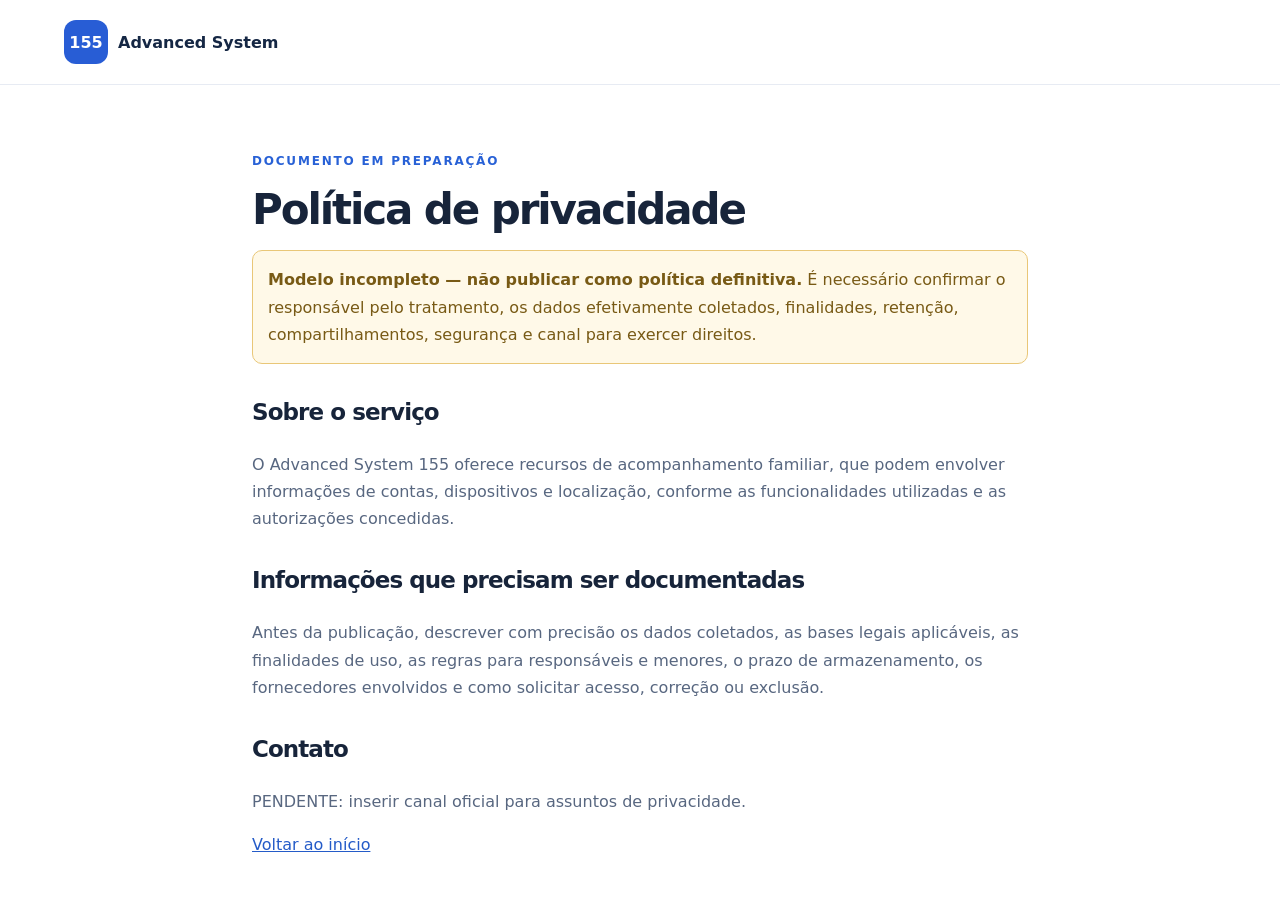
==== privacidade.html @ 00726755 "Add files via upload" ====
<!doctype html><html lang="pt-BR"><head><meta charset="utf-8"><meta name="viewport" content="width=device-width,initial-scale=1"><title>Privacidade | Advanced System 155</title><link rel="stylesheet" href="style.css"></head><body><header class="nav"><a class="brand" href="index.html"><span class="mark">155</span> Advanced System</a></header><main class="legal"><span class="eyebrow">DOCUMENTO EM PREPARAÇÃO</span><h1>Política de privacidade</h1><p class="warning"><strong>Modelo incompleto — não publicar como política definitiva.</strong> É necessário confirmar o responsável pelo tratamento, os dados efetivamente coletados, finalidades, retenção, compartilhamentos, segurança e canal para exercer direitos.</p><h2>Sobre o serviço</h2><p>O Advanced System 155 oferece recursos de acompanhamento familiar, que podem envolver informações de contas, dispositivos e localização, conforme as funcionalidades utilizadas e as autorizações concedidas.</p><h2>Informações que precisam ser documentadas</h2><p>Antes da publicação, descrever com precisão os dados coletados, as bases legais aplicáveis, as finalidades de uso, as regras para responsáveis e menores, o prazo de armazenamento, os fornecedores envolvidos e como solicitar acesso, correção ou exclusão.</p><h2>Contato</h2><p>PENDENTE: inserir canal oficial para assuntos de privacidade.</p><p><a href="index.html">Voltar ao início</a></p></main></body></html>
---- style.css ----
:root{font-family:Inter,system-ui,-apple-system,Segoe UI,sans-serif;color:#17243a;background:#fff;font-synthesis:none}*{box-sizing:border-box}html{scroll-behavior:smooth}body{margin:0}a{color:#245bc8}header.nav{display:flex;align-items:center;justify-content:space-between;gap:20px;padding:20px max(5vw,20px);border-bottom:1px solid #e7ebf3;background:#fff}.brand{display:flex;align-items:center;gap:10px;text-decoration:none;font-weight:800;color:#152744}.mark{display:inline-grid;place-items:center;background:#285dd5;color:white;border-radius:12px;width:44px;height:44px}nav{display:flex;gap:24px}nav a{text-decoration:none;color:#536179;font-size:14px}.hero{display:grid;grid-template-columns:1.2fr .8fr;align-items:center;gap:40px;padding:95px max(6vw,24px);background:linear-gradient(130deg,#f8fbff,#eaf1ff)}.wrap{max-width:670px}.eyebrow{font-size:12px;letter-spacing:.15em;font-weight:800;color:#2861d6}h1{font-size:clamp(36px,4.8vw,65px);letter-spacing:-.05em;line-height:1.08;margin:18px 0}h2{font-size:clamp(29px,3.4vw,43px);letter-spacing:-.04em;margin:12px 0 26px}h3{font-size:19px}p{line-height:1.7;color:#586780}.hero p{font-size:18px;max-width:600px}.btn{display:inline-block;background:#285dd5;color:white;text-decoration:none;border-radius:12px;padding:15px 24px;font-weight:700;margin-top:12px}.micro{font-size:13px!important}.visual{display:flex;justify-content:center}.phone{width:280px;background:white;border:9px solid #233a62;border-radius:36px;box-shadow:0 28px 60px #193d7d30;padding:30px 19px 22px}.topline{height:6px;width:55px;background:#d7e0f0;border-radius:5px;margin:0 auto 24px}.small{font-size:13px;color:#64758f}.tile{padding:17px;background:#f3f6fc;border-radius:12px;margin:10px 0;font-weight:650}.status{padding:13px;border-radius:10px;background:#eaf6f0;color:#26704d;font-size:12px;margin-top:18px}.section{padding:85px 24px}.container{max-width:1100px;margin:auto}.narrow{max-width:760px}.cards{display:grid;grid-template-columns:repeat(3,1fr);gap:18px}.cards article{border:1px solid #e6ebf4;border-radius:18px;padding:26px;background:white}.symbol{font-size:30px;color:#285dd5}.note{font-size:13px;margin-top:25px}.tinted{background:#f6f9ff}.pricing{background:white;border:1px solid #dfe8fa;border-radius:22px;padding:38px;box-shadow:0 16px 40px #153d8010}.price{font-size:52px;font-weight:800;letter-spacing:-.04em}.price span{font-size:18px;color:#718097;font-weight:500;letter-spacing:0}.pill{display:inline-block;padding:10px 14px;background:#edf4ff;color:#245bc8;border-radius:100px;font-size:13px;font-weight:650}.smallprint{font-size:13px}.warning{padding:15px;border:1px solid #e9c778;border-radius:10px;background:#fff9e8;color:#785a15}footer{display:flex;justify-content:space-between;gap:20px;padding:28px max(5vw,20px);border-top:1px solid #e7ebf3;color:#6c7a91;font-size:13px}.legal{max-width:820px;margin:65px auto;padding:0 22px}.legal h1{font-size:42px}.legal h2{font-size:23px;margin-top:35px}@media(max-width:780px){nav{gap:12px}nav a{font-size:12px}.hero{grid-template-columns:1fr;padding-top:60px}.cards{grid-template-columns:1fr}.visual{display:none}.section{padding:60px 20px}.price{font-size:40px}footer{flex-direction:column}}
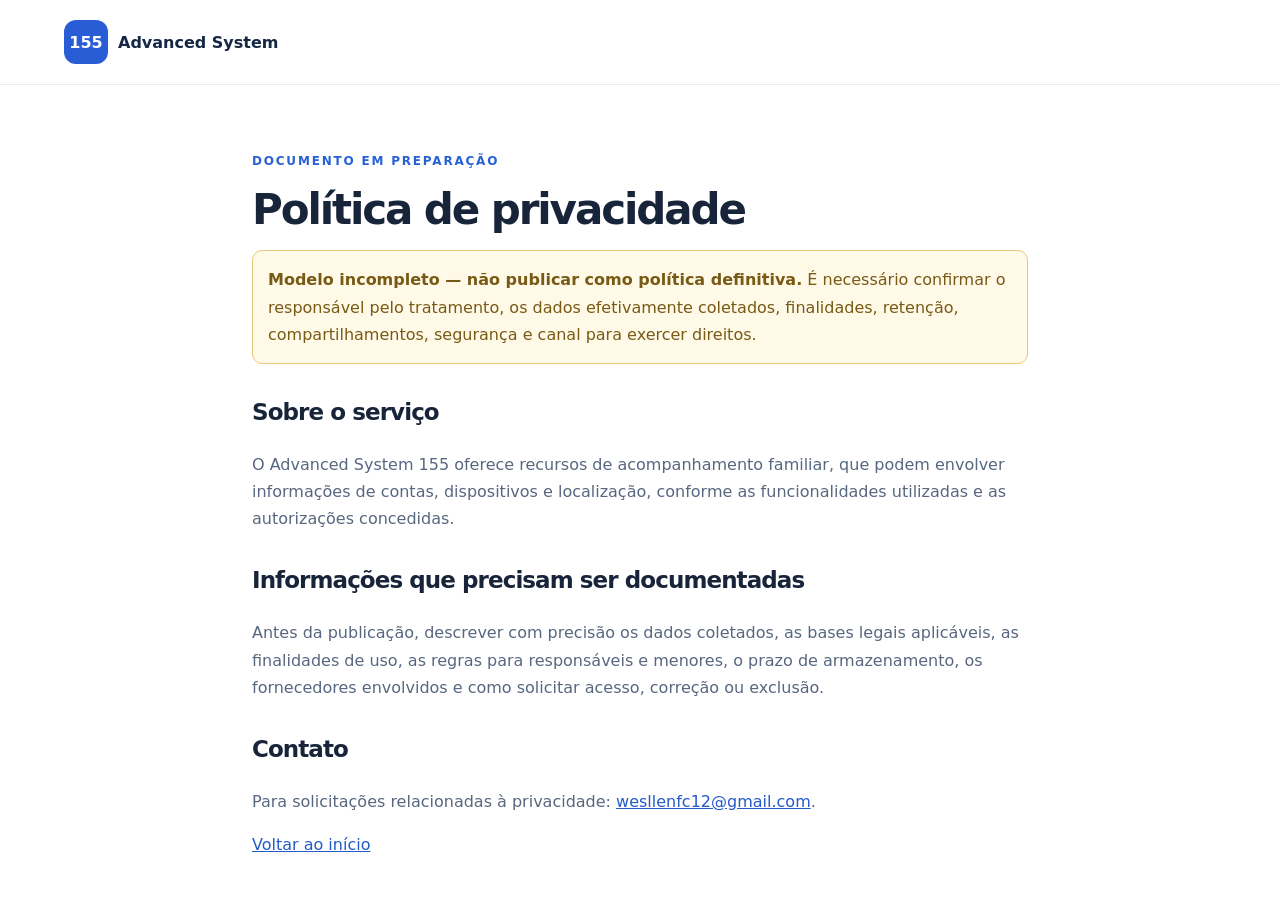
==== commit 5b648cd3: "Add files via upload" ====
--- a/privacidade.html
+++ b/privacidade.html
@@ -1 +1 @@
-<!doctype html><html lang="pt-BR"><head><meta charset="utf-8"><meta name="viewport" content="width=device-width,initial-scale=1"><title>Privacidade | Advanced System 155</title><link rel="stylesheet" href="style.css"></head><body><header class="nav"><a class="brand" href="index.html"><span class="mark">155</span> Advanced System</a></header><main class="legal"><span class="eyebrow">DOCUMENTO EM PREPARAÇÃO</span><h1>Política de privacidade</h1><p class="warning"><strong>Modelo incompleto — não publicar como política definitiva.</strong> É necessário confirmar o responsável pelo tratamento, os dados efetivamente coletados, finalidades, retenção, compartilhamentos, segurança e canal para exercer direitos.</p><h2>Sobre o serviço</h2><p>O Advanced System 155 oferece recursos de acompanhamento familiar, que podem envolver informações de contas, dispositivos e localização, conforme as funcionalidades utilizadas e as autorizações concedidas.</p><h2>Informações que precisam ser documentadas</h2><p>Antes da publicação, descrever com precisão os dados coletados, as bases legais aplicáveis, as finalidades de uso, as regras para responsáveis e menores, o prazo de armazenamento, os fornecedores envolvidos e como solicitar acesso, correção ou exclusão.</p><h2>Contato</h2><p>PENDENTE: inserir canal oficial para assuntos de privacidade.</p><p><a href="index.html">Voltar ao início</a></p></main></body></html>
+<!doctype html><html lang="pt-BR"><head><meta charset="utf-8"><meta name="viewport" content="width=device-width,initial-scale=1"><title>Privacidade | Advanced System 155</title><link rel="stylesheet" href="style.css"></head><body><header class="nav"><a class="brand" href="index.html"><span class="mark">155</span> Advanced System</a></header><main class="legal"><span class="eyebrow">DOCUMENTO EM PREPARAÇÃO</span><h1>Política de privacidade</h1><p class="warning"><strong>Modelo incompleto — não publicar como política definitiva.</strong> É necessário confirmar o responsável pelo tratamento, os dados efetivamente coletados, finalidades, retenção, compartilhamentos, segurança e canal para exercer direitos.</p><h2>Sobre o serviço</h2><p>O Advanced System 155 oferece recursos de acompanhamento familiar, que podem envolver informações de contas, dispositivos e localização, conforme as funcionalidades utilizadas e as autorizações concedidas.</p><h2>Informações que precisam ser documentadas</h2><p>Antes da publicação, descrever com precisão os dados coletados, as bases legais aplicáveis, as finalidades de uso, as regras para responsáveis e menores, o prazo de armazenamento, os fornecedores envolvidos e como solicitar acesso, correção ou exclusão.</p><h2>Contato</h2><p>Para solicitações relacionadas à privacidade: <a href="mailto:wesllenfc12@gmail.com">wesllenfc12@gmail.com</a>.</p><p><a href="index.html">Voltar ao início</a></p></main></body></html>
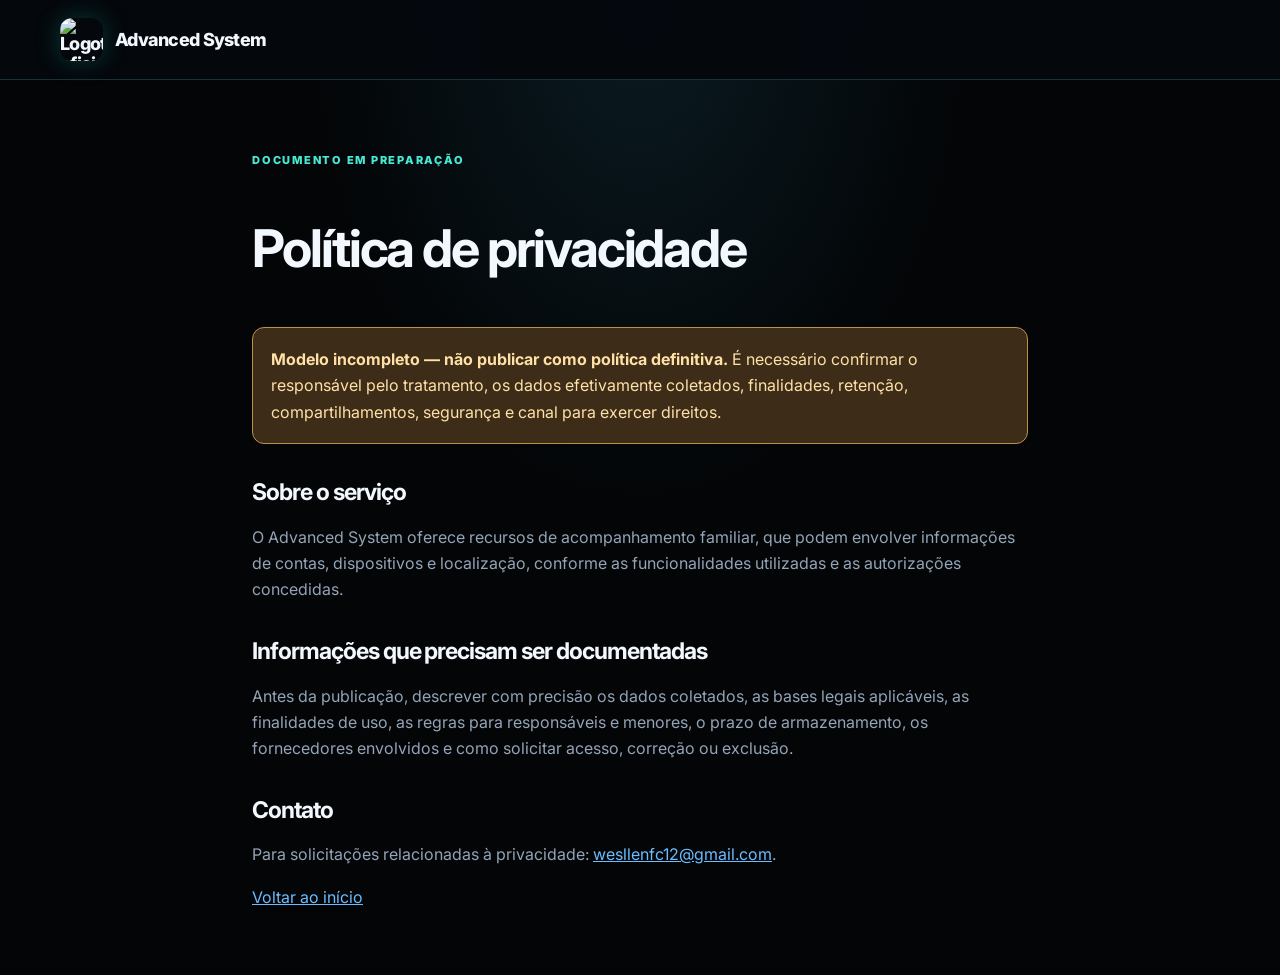
==== commit 8373ec78: "Add files via upload" ====
--- a/privacidade.html
+++ b/privacidade.html
@@ -1 +1 @@
-<!doctype html><html lang="pt-BR"><head><meta charset="utf-8"><meta name="viewport" content="width=device-width,initial-scale=1"><title>Privacidade | Advanced System 155</title><link rel="stylesheet" href="style.css"></head><body><header class="nav"><a class="brand" href="index.html"><span class="mark">155</span> Advanced System</a></header><main class="legal"><span class="eyebrow">DOCUMENTO EM PREPARAÇÃO</span><h1>Política de privacidade</h1><p class="warning"><strong>Modelo incompleto — não publicar como política definitiva.</strong> É necessário confirmar o responsável pelo tratamento, os dados efetivamente coletados, finalidades, retenção, compartilhamentos, segurança e canal para exercer direitos.</p><h2>Sobre o serviço</h2><p>O Advanced System 155 oferece recursos de acompanhamento familiar, que podem envolver informações de contas, dispositivos e localização, conforme as funcionalidades utilizadas e as autorizações concedidas.</p><h2>Informações que precisam ser documentadas</h2><p>Antes da publicação, descrever com precisão os dados coletados, as bases legais aplicáveis, as finalidades de uso, as regras para responsáveis e menores, o prazo de armazenamento, os fornecedores envolvidos e como solicitar acesso, correção ou exclusão.</p><h2>Contato</h2><p>Para solicitações relacionadas à privacidade: <a href="mailto:wesllenfc12@gmail.com">wesllenfc12@gmail.com</a>.</p><p><a href="index.html">Voltar ao início</a></p></main></body></html>
+<!doctype html><html lang="pt-BR"><head><meta charset="utf-8"><meta name="viewport" content="width=device-width,initial-scale=1"><title>Privacidade | Advanced System</title><link rel="stylesheet" href="style.css"></head><body><header class="nav"><a class="brand" href="index.html"><img class="official-logo" src="assets/logo-oficial.png" alt="Logotipo oficial do Advanced System" width="43" height="43"> Advanced System</a></header><main class="legal"><span class="eyebrow">DOCUMENTO EM PREPARAÇÃO</span><h1>Política de privacidade</h1><p class="warning"><strong>Modelo incompleto — não publicar como política definitiva.</strong> É necessário confirmar o responsável pelo tratamento, os dados efetivamente coletados, finalidades, retenção, compartilhamentos, segurança e canal para exercer direitos.</p><h2>Sobre o serviço</h2><p>O Advanced System oferece recursos de acompanhamento familiar, que podem envolver informações de contas, dispositivos e localização, conforme as funcionalidades utilizadas e as autorizações concedidas.</p><h2>Informações que precisam ser documentadas</h2><p>Antes da publicação, descrever com precisão os dados coletados, as bases legais aplicáveis, as finalidades de uso, as regras para responsáveis e menores, o prazo de armazenamento, os fornecedores envolvidos e como solicitar acesso, correção ou exclusão.</p><h2>Contato</h2><p>Para solicitações relacionadas à privacidade: <a href="mailto:wesllenfc12@gmail.com">wesllenfc12@gmail.com</a>.</p><p><a href="index.html">Voltar ao início</a></p></main></body></html>
--- a/style.css
+++ b/style.css
@@ -1 +1,25 @@
-:root{font-family:Inter,system-ui,-apple-system,Segoe UI,sans-serif;color:#17243a;background:#fff;font-synthesis:none}*{box-sizing:border-box}html{scroll-behavior:smooth}body{margin:0}a{color:#245bc8}header.nav{display:flex;align-items:center;justify-content:space-between;gap:20px;padding:20px max(5vw,20px);border-bottom:1px solid #e7ebf3;background:#fff}.brand{display:flex;align-items:center;gap:10px;text-decoration:none;font-weight:800;color:#152744}.mark{display:inline-grid;place-items:center;background:#285dd5;color:white;border-radius:12px;width:44px;height:44px}nav{display:flex;gap:24px}nav a{text-decoration:none;color:#536179;font-size:14px}.hero{display:grid;grid-template-columns:1.2fr .8fr;align-items:center;gap:40px;padding:95px max(6vw,24px);background:linear-gradient(130deg,#f8fbff,#eaf1ff)}.wrap{max-width:670px}.eyebrow{font-size:12px;letter-spacing:.15em;font-weight:800;color:#2861d6}h1{font-size:clamp(36px,4.8vw,65px);letter-spacing:-.05em;line-height:1.08;margin:18px 0}h2{font-size:clamp(29px,3.4vw,43px);letter-spacing:-.04em;margin:12px 0 26px}h3{font-size:19px}p{line-height:1.7;color:#586780}.hero p{font-size:18px;max-width:600px}.btn{display:inline-block;background:#285dd5;color:white;text-decoration:none;border-radius:12px;padding:15px 24px;font-weight:700;margin-top:12px}.micro{font-size:13px!important}.visual{display:flex;justify-content:center}.phone{width:280px;background:white;border:9px solid #233a62;border-radius:36px;box-shadow:0 28px 60px #193d7d30;padding:30px 19px 22px}.topline{height:6px;width:55px;background:#d7e0f0;border-radius:5px;margin:0 auto 24px}.small{font-size:13px;color:#64758f}.tile{padding:17px;background:#f3f6fc;border-radius:12px;margin:10px 0;font-weight:650}.status{padding:13px;border-radius:10px;background:#eaf6f0;color:#26704d;font-size:12px;margin-top:18px}.section{padding:85px 24px}.container{max-width:1100px;margin:auto}.narrow{max-width:760px}.cards{display:grid;grid-template-columns:repeat(3,1fr);gap:18px}.cards article{border:1px solid #e6ebf4;border-radius:18px;padding:26px;background:white}.symbol{font-size:30px;color:#285dd5}.note{font-size:13px;margin-top:25px}.tinted{background:#f6f9ff}.pricing{background:white;border:1px solid #dfe8fa;border-radius:22px;padding:38px;box-shadow:0 16px 40px #153d8010}.price{font-size:52px;font-weight:800;letter-spacing:-.04em}.price span{font-size:18px;color:#718097;font-weight:500;letter-spacing:0}.pill{display:inline-block;padding:10px 14px;background:#edf4ff;color:#245bc8;border-radius:100px;font-size:13px;font-weight:650}.smallprint{font-size:13px}.warning{padding:15px;border:1px solid #e9c778;border-radius:10px;background:#fff9e8;color:#785a15}footer{display:flex;justify-content:space-between;gap:20px;padding:28px max(5vw,20px);border-top:1px solid #e7ebf3;color:#6c7a91;font-size:13px}.legal{max-width:820px;margin:65px auto;padding:0 22px}.legal h1{font-size:42px}.legal h2{font-size:23px;margin-top:35px}@media(max-width:780px){nav{gap:12px}nav a{font-size:12px}.hero{grid-template-columns:1fr;padding-top:60px}.cards{grid-template-columns:1fr}.visual{display:none}.section{padding:60px 20px}.price{font-size:40px}footer{flex-direction:column}}
+@import url('https://fonts.googleapis.com/css2?family=Inter:wght@400;500;600;700;800;900&display=swap');:root{color-scheme:dark;--bg:#050c20;--panel:#0d1b39;--panel2:#102347;--line:#233556;--text:#f5f8ff;--muted:#a4b2d0;--blue:#1685ff}*{box-sizing:border-box}html{scroll-behavior:smooth;scroll-padding-top:90px}body{margin:0;background:var(--bg);color:var(--text);font-family:Inter,system-ui,-apple-system,Segoe UI,sans-serif;line-height:1.65}a{color:inherit}button{font:inherit}.container{width:min(1160px,calc(100% - 44px));margin:auto}.nav{height:80px;position:sticky;top:0;z-index:30;background:#050c20ed;backdrop-filter:blur(18px);border-bottom:1px solid #263657;display:flex;align-items:center;justify-content:space-between;padding:0 max(22px,calc((100vw - 1160px)/2));gap:24px}.brand{display:flex;align-items:center;gap:12px;text-decoration:none;font-size:18px;font-weight:800;letter-spacing:-.04em;line-height:1.1}.brand b{color:#5db4ff}.brand small{display:block;font-size:8px;letter-spacing:.15em;color:#8296ba;margin-top:6px}.mark{display:grid;place-items:center;background:linear-gradient(135deg,#126dff,#13c3ed);border-radius:13px;width:43px;height:43px;color:white;font-size:16px;letter-spacing:0;box-shadow:0 0 25px #167fff40}.nav nav{display:flex;align-items:center;gap:29px}.nav nav a{text-decoration:none;font-size:13px;font-weight:650;color:#b5c4e1}.nav nav a:hover,.textlink:hover{color:white}.nav nav .navcta{background:#147dff;padding:11px 18px;border-radius:10px;color:white}.menu{display:none;background:transparent;border:1px solid var(--line);color:white;border-radius:10px;padding:8px 12px}.hero{background:radial-gradient(ellipse at 80% 40%,#11376d 0%,transparent 45%),linear-gradient(160deg,#07142d,#050c20 75%);overflow:hidden}.hero-grid{min-height:690px;display:grid;grid-template-columns:1.08fr .92fr;align-items:center;gap:40px;padding-top:65px;padding-bottom:65px}.eyebrow{font-size:11px;letter-spacing:.16em;font-weight:850;color:#55b0ff;text-transform:uppercase}.dot{display:inline-block;width:8px;height:8px;background:#20dca5;border-radius:50%;margin-right:8px;box-shadow:0 0 12px #20dca5}.hero h1{font-size:clamp(45px,5.5vw,77px);line-height:1.08;letter-spacing:-.06em;max-width:690px;margin:22px 0}.hero h1 em{font-style:normal;background:linear-gradient(90deg,#2b8fff,#68d8ff);background-clip:text;color:transparent}.lead{font-size:17px;max-width:570px;color:#b7c5dd}.actions{display:flex;flex-wrap:wrap;gap:12px;margin:29px 0}.btn{display:inline-flex;align-items:center;justify-content:center;gap:12px;border-radius:12px;padding:15px 22px;font-weight:800;font-size:14px;text-decoration:none;border:1px solid transparent;cursor:pointer;transition:transform .2s,background .2s}.btn:not(:disabled):hover{transform:translateY(-2px)}.primary{background:linear-gradient(100deg,#0874f9,#159cfe);color:white;box-shadow:0 10px 28px #0b7aff30}.secondary{border-color:#345078;color:#e9f3ff;background:#10203c}.hero-micro{display:flex;gap:18px;flex-wrap:wrap;color:#8ca5c6;font-size:12px}.hero-art{height:570px;position:relative;display:grid;place-items:center}.orb{position:absolute;width:420px;height:420px;border-radius:50%;background:radial-gradient(circle,#176bdf50,transparent 70%);filter:blur(15px)}.hero-phone{position:relative;width:235px;height:auto;max-height:520px;object-fit:contain;border:6px solid #2c4677;border-radius:28px;box-shadow:0 35px 90px #000b,0 0 65px #1975ef45;transform:rotate(5deg)}.float-card{position:absolute;display:flex;align-items:center;gap:12px;background:#10274aeb;border:1px solid #315382;border-radius:16px;padding:14px 17px;box-shadow:0 18px 40px #0006;color:#36c8ff;font-size:24px;backdrop-filter:blur(8px)}.float-card strong{display:block;color:white;font-size:13px}.float-card small{display:block;color:#9cb7d8;font-size:10px}.float-card.one{left:0;top:25%}.float-card.two{right:-5px;bottom:19%}.truststrip{background:#0a1730;border-block:1px solid #233354}.stripgrid{display:grid;grid-template-columns:repeat(3,1fr);gap:20px;padding:26px 0}.stripgrid>span{display:flex;align-items:center;gap:12px;font-size:23px;color:#4ba6ff}.stripgrid strong{font-size:13px;color:white}.stripgrid small{font-size:11px;color:#8da1c0}.stripgrid strong,.stripgrid small{display:block}.section{padding:105px 0}.heading{max-width:720px;margin:0 auto 45px;text-align:center}.heading h2,h2{font-size:clamp(30px,3.6vw,48px);line-height:1.16;letter-spacing:-.045em;margin:14px 0 18px}p{color:var(--muted);margin:0 0 16px}.heading p{font-size:15px}.cards{display:grid;grid-template-columns:repeat(3,1fr);gap:18px}.feature{background:linear-gradient(145deg,#102244,#0b1832);border:1px solid #25385c;padding:29px;border-radius:19px;transition:transform .2s,border-color .2s}.feature:hover{transform:translateY(-4px);border-color:#2675c6}.feature-icon{width:51px;height:51px;border-radius:14px;display:grid;place-items:center;font-size:27px;margin-bottom:19px}.blue{background:#153c83;color:#60b5ff}.cyan{background:#0e4c5a;color:#5be4e8}.violet{background:#3a2676;color:#b8a0ff}.pink{background:#65224e;color:#ff8fc7}.green{background:#135846;color:#72e6ba}.amber{background:#674b1b;color:#ffd66d}.feature h3{font-size:18px;margin:0 0 8px}.feature p{font-size:13px;line-height:1.75;margin:0}.footnote{font-size:12px;margin-top:22px}.showcase{background:linear-gradient(#0b1935,#071329)}.screens{display:flex;gap:20px;overflow-x:auto;padding:8px 5px 25px;scroll-snap-type:x mandatory;scrollbar-color:#2e70bc #0a1730}.screens figure{margin:0;flex:0 0 215px;scroll-snap-align:start;text-align:center}.screens img{display:block;width:100%;height:auto;border:5px solid #263f68;border-radius:24px;box-shadow:0 15px 38px #0008}.screens figcaption{font-weight:750;margin-top:15px;color:#c6d9f7;font-size:13px}.security-grid{display:grid;grid-template-columns:1.1fr .9fr;gap:70px;align-items:center}.security-grid h2{max-width:550px}.security-list{margin:25px 0}.security-list>div{display:flex;gap:18px;margin:22px 0}.security-list span{color:#57b3ff;font-size:12px;font-weight:900;padding-top:4px}.security-list h3{margin:0 0 4px;font-size:15px}.security-list p{font-size:13px;margin:0}.textlink{color:#64b7ff;font-size:13px;font-weight:750}.security-panel{padding:48px 38px;border:1px solid #31518b;border-radius:25px;background:radial-gradient(circle at 70% 0%,#1a4a83,#102043 60%);box-shadow:0 20px 60px #0005}.shield{width:90px;height:90px;border-radius:25px;display:grid;place-items:center;background:#164b83;color:#7cdaff;font-size:62px;margin-bottom:35px}.security-panel h3{font-size:27px;line-height:1.2}.security-panel p{font-size:14px}.mini-note{padding:16px;background:#07152d;border:1px solid #2b456d;border-radius:12px;color:#9eb6d7;font-size:12px;margin-top:26px}.price-section{background:#0b1934}.pricing-layout{display:grid;grid-template-columns:1fr 1fr;gap:70px;align-items:center;max-width:1030px;margin:auto}.price-card{background:linear-gradient(150deg,#123b6e,#0b2145 55%,#0d1d3c);border:1px solid #3b72ae;border-radius:24px;padding:38px;box-shadow:0 20px 60px #0005}.plan-label{color:#9bcfff;font-size:12px;letter-spacing:.15em;font-weight:850}.price{font-size:clamp(40px,4.5vw,57px);font-weight:900;letter-spacing:-.05em;margin:13px 0}.price span{font-size:15px;font-weight:500;letter-spacing:0;color:#b2c8e7}.trial{background:#104b45;color:#83eac5;border-radius:10px;padding:13px;font-size:13px;font-weight:700}.price-card hr{border:0;border-top:1px solid #38527b;margin:26px 0}.price-card ul{padding:0;list-style:none}.price-card li{padding:10px 0;font-size:13px;color:#d2e1f5}.full{width:100%;margin:16px 0}.price-card small{display:block;text-align:center;color:#9fb2cd}.steps h3{font-size:25px}.step{display:flex;gap:18px;margin:27px 0}.step>span{flex:0 0 39px;height:39px;border-radius:50%;background:#123b6b;border:1px solid #3879b8;color:#70bdff;display:grid;place-items:center;font-weight:900}.step h4{font-size:15px;margin:0 0 5px}.step p{font-size:13px}.download-section{padding:90px 0}.download-box{background:radial-gradient(circle at 85% 50%,#165a97,#102a53 42%,#0e1d3d 80%);border:1px solid #2c5e9b;border-radius:28px;padding:65px;display:grid;grid-template-columns:1.3fr .7fr;gap:30px;align-items:center}.download-box h2{max-width:600px}.download-box p{max-width:620px}.disabled{background:#344c6c;color:#c0cce0;cursor:not-allowed;opacity:.8}.download-note{font-size:12px;margin-top:14px}.download-art{height:230px;display:flex;align-items:center;justify-content:center;flex-direction:column;gap:10px;border:1px solid #4378af;border-radius:30px;background:#0c2347;transform:rotate(6deg)}.download-art span{font-size:80px;color:#70c5ff;line-height:1}.download-art small{font-size:12px;color:#9db9d7;letter-spacing:.16em}.download-art strong{font-size:16px}.contact{text-align:center;background:#071329}.contact .email{font-size:12px;margin-top:16px}footer{border-top:1px solid #263657;background:#050b1b;padding:45px 0 25px}.footer-grid{display:grid;grid-template-columns:2fr 1fr 1fr;gap:25px}.footer-grid p{font-size:12px;margin-top:15px}.footer-grid>div:not(:first-child){display:flex;flex-direction:column;gap:12px}.footer-grid a:not(.brand){text-decoration:none;color:#9dafcd;font-size:13px}.copyright{border-top:1px solid #1c2b46;padding-top:20px;margin-top:32px;color:#7186a9;font-size:11px}.legal{max-width:820px;margin:65px auto;padding:0 22px;min-height:65vh}.legal h1{font-size:clamp(34px,5vw,52px);letter-spacing:-.04em}.legal h2{font-size:23px;margin-top:35px}.legal a{color:#6cbdff}.warning{padding:18px;border:1px solid #b9924c;border-radius:12px;background:#3d2c17;color:#ffe1a7}@media(max-width:900px){.hero-grid{grid-template-columns:1fr 1fr}.hero-phone{width:200px}.float-card{display:none}.security-grid,.pricing-layout{gap:35px}.cards{grid-template-columns:repeat(2,1fr)}}@media(max-width:700px){.nav{height:70px}.menu{display:block}.nav nav{display:none;position:absolute;top:70px;left:0;right:0;background:#08162d;padding:22px;flex-direction:column;align-items:stretch;gap:17px;border-bottom:1px solid #2b4268}.nav nav.open{display:flex}.hero-grid{grid-template-columns:1fr;padding-top:58px;padding-bottom:65px;gap:30px}.hero h1{font-size:clamp(43px,11vw,65px)}.lead{font-size:15px}.hero-art{height:400px}.hero-phone{width:170px;max-height:385px}.hero-micro{gap:10px}.stripgrid{grid-template-columns:1fr;gap:16px}.section{padding:70px 0}.cards{grid-template-columns:1fr}.security-grid,.pricing-layout,.download-box{grid-template-columns:1fr}.security-panel{padding:30px}.download-box{padding:35px 25px}.download-art{display:none}.footer-grid{grid-template-columns:1fr 1fr}.footer-grid>div:first-child{grid-column:1/-1}.screens figure{flex-basis:190px}.price-card{padding:26px}.heading{margin-bottom:30px}}@media(prefers-reduced-motion:reduce){html{scroll-behavior:auto}*,*:before,*:after{transition:none!important;animation:none!important}}
+.official-logo{display:block;width:43px;height:43px;object-fit:cover;border-radius:12px;flex-shrink:0;box-shadow:0 0 24px #167fff35}
+/* BLACK EDITION — premium futuristic dark visual */
+:root{--bg:#030507;--surface:#090d13;--muted:#94a4b7;--line:#1d2c38;--accent:#25e2ca;color-scheme:dark}
+body{background:#030507;color:#f3f8ff;background-image:radial-gradient(ellipse at 50% 0%,#0a1b22 0,transparent 36%)}
+.nav{background:#05080deF;border-bottom:1px solid #183039;backdrop-filter:blur(22px)}
+.nav nav a{color:#aebbc8}.nav nav .navcta,.primary{background:linear-gradient(115deg,#12cbb4,#09a6d7);color:#031217;box-shadow:0 8px 35px #08b9b62e}
+.nav nav .navcta:hover,.primary:hover{filter:brightness(1.13)}
+.eyebrow,.textlink{color:#47e7d0}.dot{background:#26ebcb;box-shadow:0 0 14px #25e2ca}
+.hero{background:radial-gradient(ellipse at 75% 44%,#063b3a75,transparent 46%),radial-gradient(ellipse at 10% 10%,#0c202b,transparent 40%),#030507;position:relative}
+.hero:before{content:'';position:absolute;inset:0;pointer-events:none;background-image:linear-gradient(#2d777514 1px,transparent 1px),linear-gradient(90deg,#2d777514 1px,transparent 1px);background-size:56px 56px;mask-image:linear-gradient(90deg,transparent,#000 45%,#000 90%,transparent)}
+.hero-grid{position:relative}.hero h1 em{background:linear-gradient(100deg,#28ebca,#65baff);background-clip:text;color:transparent}
+.hero-phone{border-color:#203d47;box-shadow:0 38px 90px #000,0 0 90px #04ddc538}.orb{background:radial-gradient(circle,#08dbb73d,transparent 70%)}
+.float-card{background:#08151ceF;border-color:#1d595b;color:#38e3c9;box-shadow:0 20px 50px #000b}
+.secondary{background:#0a1118;border-color:#29454b;color:#e1faf7}.hero-micro{color:#a4b8bc}
+.truststrip,.showcase,.price-section,.contact{background:#070b10;border-color:#1b3338}.stripgrid>span{color:#30e2c7}.stripgrid small{color:#91a6b1}
+.section{position:relative}.feature{background:linear-gradient(145deg,#101820,#070b11);border:1px solid #20363b;box-shadow:inset 0 1px #ffffff08,0 12px 40px #0003}.feature:hover{border-color:#27bba9;box-shadow:0 0 35px #0bc8ae1a;transform:translateY(-5px)}
+.feature-icon.blue{background:#0b3b48;color:#60d8ff}.feature-icon.cyan{background:#0b3c37;color:#40e9c8}.feature-icon.violet{background:#262043;color:#b5a5ff}.feature-icon.pink{background:#3c1d36;color:#ff98c9}.feature-icon.green{background:#143c2f;color:#6be6b1}.feature-icon.amber{background:#3d3016;color:#f5c66b}
+.screens img{border-color:#264348;box-shadow:0 18px 45px #000b,0 0 20px #10d7c414}.screens{scrollbar-color:#248a83 #0b1519}
+.security-list span{color:#36e1c8}.security-panel{background:radial-gradient(circle at 70% 0%,#123c3b,#0b151c 65%);border-color:#28575a}.shield{background:#0b3938;color:#4ae8d0}.mini-note{background:#060c10;border-color:#29444b}
+.price-card{background:linear-gradient(145deg,#102e2d,#09151b 65%,#080e14);border-color:#299e8c;box-shadow:0 25px 80px #0009,0 0 45px #00c9ad18}.plan-label{color:#71ead9}.trial{background:#0b3b31;color:#92f3cf}.price-card hr{border-color:#28534c}.step>span{background:#0b3536;border-color:#267c75;color:#71f2db}
+.download-box{background:radial-gradient(circle at 86% 50%,#0a4d4c,#0c2027 42%,#070d13 82%);border-color:#257d78}.download-art{background:#091c21;border-color:#2a7774}.download-art span{color:#48e9d1}.disabled{background:#1b2b31;color:#9bb5b6;border-color:#34565a}
+footer{background:#030608;border-color:#193039}.copyright{border-color:#1b3035}.official-logo{box-shadow:0 0 26px #14e6c23b}
+::selection{background:#16bfa6;color:#02100f}
+@media(max-width:700px){.nav nav{background:#070d12;border-color:#234044}}
